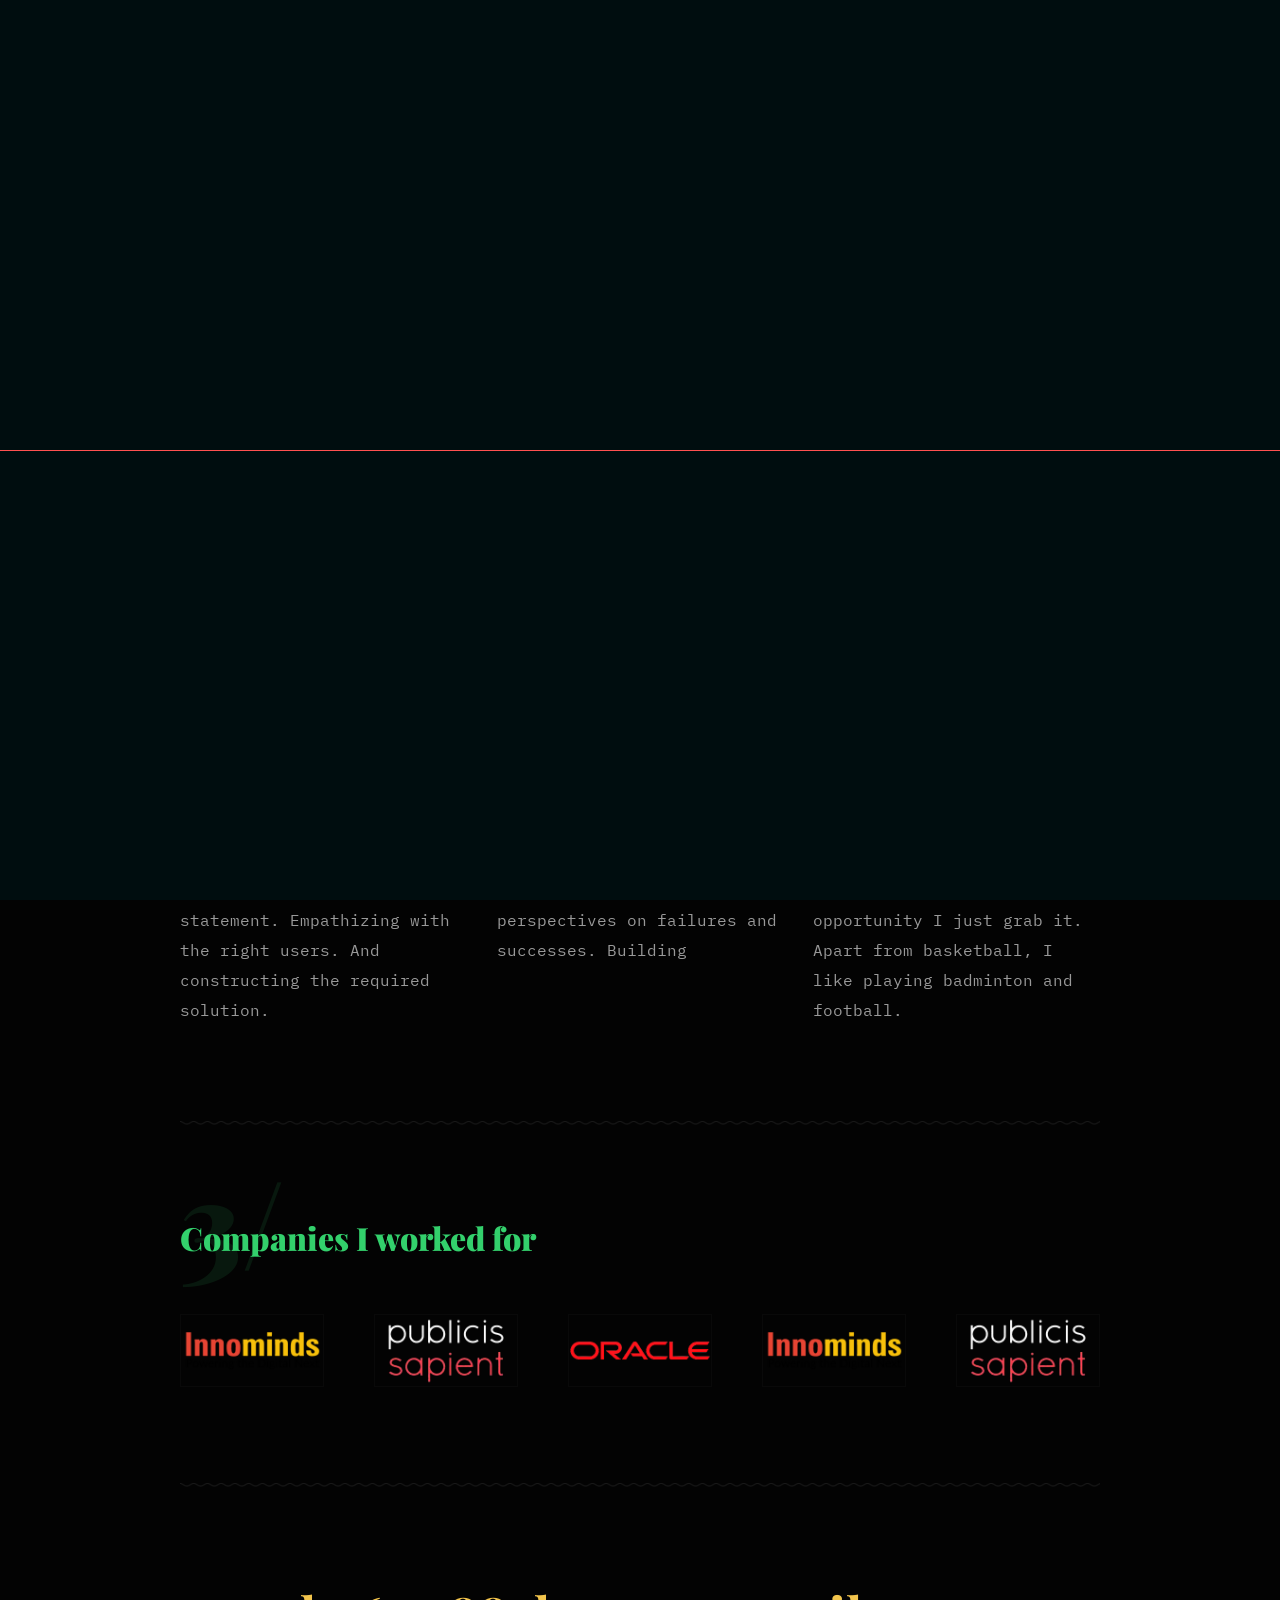
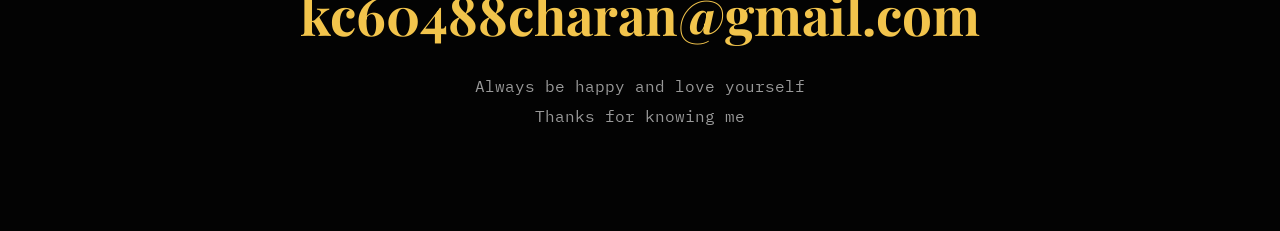
==== about.html @ 22735ec3 "first commit" ====
<!DOCTYPE html>
<html lang="en">
<head>
    <meta charset="utf-8">
    <meta name="description" content="Charan's Portfolio">
    <meta name="keywords" content="UX Design Portfolio, sai charan portfolio">
    <meta http-equiv="x-ua-compatible" content="ie=edge">
    <meta name="viewport" content="width=device-width, initial-scale=1">

    <!-- Title -->
    <title>Shop is  Open to Buy Me</title>
    <!-- Favicon -->
    <link href="img/favicon.svg" type="image/svg" rel="icon">

    <!-- All CSS -->
    <link href="css/plugins.css" rel="stylesheet" type="text/css">
    <link href="css/main.css" rel="stylesheet" type="text/css">
    <link href="css/responsive.css" rel="stylesheet" type="text/css">
</head>

<body>
    <div id="preloader">
        <div class="scroll-static"></div>
    </div>
    <!-- /preloader -->

    <header class="page-header">
        <div class="container">
            <div class="row no-gutters align-items-center">
                <div class="col-sm col-9">
                    <img class="user-image" src="img/user-photo-sq.jpg" alt="!">
                    <a href="index.html" class="logo slide-horizontal" data-splitting>Charan's Portfolio</a>
                    <!-- /logo -->
                </div>
                <div class="col-sm col-3 text-right">
                    <div class="header-nav-toggler">
                        <div class="menu-btn">
                            <div class="line-menu half start"></div>
                            <div class="line-menu"></div>
                            <div class="line-menu half end"></div>
                        </div>
                        <!-- /menu-btn -->
                    </div>
                    <!-- /header-nav-toggler(1) -->
                </div>
            </div>
        </div>
    </header>
    <!-- /header -->

    <nav class="nav-menu">
        <ul>
            <li><a href="index.html" class="slide-vertical" data-splitting>Home</a></li>
            <li><a href="resume.html" class="slide-vertical" data-splitting>Resume</a></li>
            <li><a href="portfolio.html" class="slide-vertical" data-splitting>Portfolio</a></li>
            <!-- <li><a href="blog.html" class="slide-vertical" data-splitting>Blog</a></li> -->
            <!-- <li><a href="contact.html" class="slide-vertical" data-splitting>Contact</a></li> -->
        </ul>
    </nav>
    <!-- /nav-menu -->

    <div class="page-wrapper">
        <div class="container">
            <div class="row justify-content-center">
                <div class="col-lg-10">
                    <div class="page-content">
                        <div class="row">
                            <div class="col-lg-4 col-md-12">
                                <div class="profile-info">
                                    <img class="profile-photo img-fluid tilt" src="img/user-photo-lg.jpg" alt="Grit">
                                    <!-- /profile-image -->

                                    <img class="signature" src="img/signature.png" alt="">
                                    <!-- /signature image -->
                                </div>
                                <!-- /profile-info -->
                            </div>
                            <div class="col-lg-8 col-md-12">
                                <h2 class="section-heading"><span>1/</span>About me</h2>
                                <!-- /section-heading -->
                                <p class="biography-text">I'm an UX Designer with over 2.5 years of experience. I'm from Hyderabad, India. I design and create seamless enterprise products as well as web and mobile applications for amazing people and companies around the world. I like working with new people and learning from them.</p>
                                <div class="row mt-30">
                                    <div class="col-md-12">
                                        <div class="standard-text-holder">
                                            <h5 class="mb-10">Personal Info</h5>
                                        </div>
                                        <!-- /standard-text-holder -->
                                    </div>
                                    <div class="col-md-6">
                                        <div class="standard-text-holder">
                                            <p><strong>Name:</strong>Sai Charan Kalla</p>
                                            <!-- <p><strong>Age:</strong> 26 Years</p> -->
                                            <p><strong>Address:</strong>Hyderabad, India</p>
                                        </div>
                                        <!-- /standard-text-holder -->
                                    </div>
                                    <div class="col-md-6">
                                        <div class="standard-text-holder">
                                            <p><strong>Phone:</strong>(+91) 9494244743</p>
                                            <p><strong>Email:</strong>kc60488charan@gmail.com</p>
                                        </div>
                                        <!-- /standard-text-holder -->
                                    </div>
                                </div>
                            </div>

                            <div class="col-md-12">
                                <div class="divider"></div>
                                <!-- /divider -->
                            </div>

                            <div class="col-md-12">
                                <h2 class="section-heading" style="color:#6e80e3"><span>2/</span>What I do?</h2>
                                <!-- /section-heading -->
                            </div>
                            <div class="col-md-4">
                                <div class="service-item">
                                    <!-- <i class="lni-layout"></i> -->
                                    <h4>UX Design</h4>
                                    <p>Understanding the real "why" behind any problem statement. Empathizing with the right users. And constructing the required solution.</p>
                                </div>
                                <!-- /service-item -->
                            </div>
                            <div class="col-md-4">
                                <div class="service-item">
                                    <!-- <i class="lni-website"></i> -->
                                    <h4>Taking with people</h4>
                                    <p>I always like to talk to people and understand their perspectives on failures and successes. Building</p>
                                </div>
                                <!-- /service-item -->
                            </div>
                            <div class="col-md-4">
                                <div class="service-item">
                                    <!-- <i class="lni-color-pallet"></i> -->
                                    <h4>Playing games</h4>
                                    <p>I love playing basketball, so whenever I get an opportunity I just grab it. Apart from basketball, I like playing badminton and football.</p>
                                </div>
                                <!-- /service-item -->
                            </div>

                            <div class="col-md-12">
                                <div class="divider"></div>
                                <!-- /divider -->
                            </div>

                            
                            <div class="col-md-12">
                                <h2 class="section-heading" style="color:#33d06c"><span>3/</span>Companies I worked for</h2>
                                <!-- /section-heading -->
                            </div>
                            <div class="col-md-12">
                                <div class="owl-carousel clients-carousel">
                                    <img src="img/brand/brand-1.png" alt="brand image">
                                    <img src="img/brand/brand-2.png" alt="brand image">
                                    <img src="img/brand/brand-3.png" alt="brand image">
                                    <img src="img/brand/brand-4.png" alt="brand image">
                                    <img src="img/brand/brand-5.png" alt="brand image">
                                    <img src="img/brand/brand-6.png" alt="brand image">
                                </div>
                            </div>

                            <div class="col-md-12">
                                <div class="divider"></div>
                                <!-- /divider -->
                            </div>

                           
                            <div class="col-md-12">
                                <footer>
                                    <div class="footer-top text-center">
                                        <h2>kc60488charan@gmail.com</h2>
                                        <p>Always be happy and love yourself</p>
                                        <p>Thanks for knowing me</p>
                                    </div>
                                    <!-- /footer-top -->
                                </footer>
                            </div>
                        </div>
                    </div>
                    <!-- /page-content -->
                </div>
            </div>
        </div>
    </div>
    <!-- /section-standard -->
    
    <div class="progress-wrap">
        <svg class="progress-circle svg-content" width="100%" height="100%" viewBox="-1 -1 102 102">
            <path d="M50,1 a49,49 0 0,1 0,98 a49,49 0 0,1 0,-98"/>
        </svg>
    </div>
    <!-- /progress-wrap and go to top -->


    <!-- All JS -->
    <script src="js/jquery-v1.12.4.min.js"></script>
    <script src="js/plugins.js"></script>
    <script src="js/main.js"></script>

</body>

</html>
---- css/main.css ----
/*==============================================================================
    
    [Table of CSS contents]
    ===================
	
    01. GOOGLE FONTS
    02. DEFAULT CSS
    03. COMMON CSS
	04. Header style
    05. landing style
    06. page-wrapper style
    07. service wrapper style
    08. awards wrapper style
    09. testimonials wrapper style
    10. service wrapper style
    11. counter wrapper style
    12. experience wrapper style
    13. education wrapper style
    14. skills wrapper style
    15. interests wrapper style
    16. portfolio wrapper style
    17. blogs wrapper style
    18. footer wrapper style
    19. contact wrapper style
    20. progress & goto-top wrapper style

==============================================================================*/

/* ==========================================================================
    01. GOOGLE FONTS
========================================================================== */
@import url('https://fonts.googleapis.com/css?family=Playfair+Display:400,700,900|IBM+Plex+Mono:400,500,600,700|Sacramento&display=swap');

/* ==========================================================================
    02. DEFAULT CSS
========================================================================== */
body {
	color: #999;
	font-size: 16px;
	line-height: 30px;
	background-color: #030303;
	font-family: 'IBM Plex Mono', monospace;
}

::-moz-selection {
	color: #030303;
	text-shadow: none;
	background-color: #fff;
}

::selection {
	color: #030303;
	text-shadow: none;
	background-color: #fff;
}

h1,
h2,
h3,
h4,
h5,
h6,
p {
	margin: 0;
	padding: 0;
}

a {
	color: #fff;
	display: inline-block;
	transition: 1.25s cubic-bezier(.23,1,.32,1);
	-webkit-transition: 1.25s cubic-bezier(.23,1,.32,1);
	-moz-transition: 1.25s cubic-bezier(.23,1,.32,1);
	-ms-transition: 1.25s cubic-bezier(.23,1,.32,1);
	-o-transition: 1.25s cubic-bezier(.23,1,.32,1);
}

a:hover,
a:active,
a:focus {
	text-decoration: none;
	outline: 0;
	color: #aaa;
}

ul {
	list-style: none;
	padding: 0;
	margin: 0;
}

li {
	padding: 0;
	margin: 0;
}

/* -- preloader style start */
#preloader{width:100%;height:100vh;top:0;overflow:hidden;position:fixed;z-index:99999999;display:flex}#preloader::before,#preloader::after{position:absolute;content:"";width:100%;height:50%;background:rgba(0, 13, 15, 1);top:0;left:0;transition:.4s;-webkit-transition:height .4s;-moz-transition:height .4s;-ms-transition:height .4s;-o-transition:height .4s}#preloader::after{top:auto;bottom:0}#preloader.loaded::before,#preloader.loaded::after{height:0%}.scroll-static{position:relative;width:50%;height:1px;overflow:hidden;margin:auto;transition:all .8s;-webkit-transition:all .8s;-moz-transition:all .8s;-ms-transition:all .8s;-o-transition:all .8s;z-index:555}.scroll-static::before{position:absolute;content:"";width:0;height:100%;left:50%;background:#ff5050;animation:showLine 700ms ease-in-out 0s forwards;-o-animation:showLine 700ms ease-in-out 0s forwards;-webkit-animation:showLine 700ms ease-in-out 0s forwards;transform:translateX(-50%);-webkit-transform:translateX(-50%);-moz-transform:translateX(-50%);-ms-transform:translateX(-50%);-o-transform:translateX(-50%)}@keyframes showLine{0%{width:0;opacity:0}100%{width:100%;opacity:1}}@-o-keyframes showLine{0%{width:0;opacity:0}100%{width:100%;opacity:1}}@-webkit-keyframes showLine{0%{width:0;opacity:0}100%{width:100%;opacity:1}}.scroll-static::after{position:absolute;content:"";width:100%;height:100%;left:-100px;top:0;animation:scroll-static 2s cubic-bezier(.86,0,.07,1) infinite;-o-animation:scroll-static 2s cubic-bezier(.86,0,.07,1) infinite;-webkit-animation:scroll-static 2s cubic-bezier(.86,0,.07,1) infinite;animation-delay:1200ms}@keyframes scroll-static{0%{left:-100%;background:#fff}100%{left:100%;background:#fff}}@-o-keyframes scroll-static{0%{left:-100%;background:#fff}100%{left:100%;background:#fff}}@-webkit-keyframes scroll-static{0%{left:-100%;background:#fff}100%{left:100%;background:#fff}}.scroll-static.loaded{width:100%;opacity:0}.scroll-static.loaded::after{opacity:0}
/* -- preloader style end */

/* ==========================================================================
   03. COMMON CSS
========================================================================== */
.section-standard {
	position: absolute;
	top: 0;
	left: 0;
	width: 100%;
	height: 100%;
	padding-top: 75px;
}

.overlay {
	background-size: cover;
	background-repeat: no-repeat;
	background-position: center;
	z-index: 1;
}

.overlay::after {
	position: absolute;
	content: "";
	height: 100%;
	width: 100%;
	background-color: #000;
	top: 0;
	left: 0;
	opacity: .5;
	z-index: -1;
}

.section-standard > .container,
.section-standard > .container .row {
	height: 100%;
}

.g-link {
	background-color: #fff;
	color: #000;
	height: 42px;
	line-height: 49px;
	padding: 0 16px;
	font-weight: 500;
	border: 0;
	outline: 0;
}

.g-link.slide-vertical .char::after,
.g-link.slide-vertical .char::before {
	color: #000;
	transition: color .3s, transform .3s;
}

.g-link.slide-vertical:hover .char::after,
.g-link.slide-vertical:hover .char::before {
	color: #506aff;
}

.g-link:hover {
	background-color: #d9dae6;
}

/*social-links*/
.social-links a {
	display: inline-block;
	margin-right: 7px;
}

.social-links a:last-child {
	margin-right: 0;
}

/*social-icons*/
.social-icons {
	font-size: 0;
	display: inline-block;
	line-height: 1;
}

.social-icons a {
	display: inline-block;
	padding: 0 13px;
	font-size: 18px;
	color: #fff;
}

.social-icons:hover a:not(:hover) {
	opacity: .2;
}

.social-icons a:first-child {
	padding-left: 0;
}

.social-icons a:last-child {
	padding-right: 0;
}

a.slide-vertical .char::after,
a.slide-vertical .char::before {
	color: #999;
}

.social-links a.slide-horizontal .char::after,
.social-links a.slide-horizontal .char::before {
	color: #999;
}

a.colored .char::after,
a.colored .char::before {
	color: #ff5050;
}

.splitting .word,
.splitting .char {
	line-height: 20px;
}

/* ==========================================================================
   04. Header style
========================================================================== */
header {
	padding: 30px 0;
	position: fixed;
	width: 100%;
	left: 0;
	top: 0;
	z-index: 5;
	transition: padding .3s;
	-webkit-transition: padding .3s;
	-moz-transition: padding .3s;
	-ms-transition: padding .3s;
	-o-transition: padding .3s;
}

header.fixed {
	padding: 20px 0;
	background-color: #000d0f;
}

body.popup-added {
	overflow: hidden;
	padding-right: 16px;
}

body.popup-added header {
	width: calc(100% - 16px);
}

.page-header {
	z-index: 9999;
}

header .user-image {
	height: 45px;
	width: 45px;
	border-radius: 50%;
}

.logo {
	color: #fff;
	font-size: 17px;
	font-weight: 500;
	line-height: 1;
	position: relative;
	top: 5px;
}

.logo-text-2 {
	font-family: 'Playfair Display', serif;
	font-size: 22px;
	font-weight: 700;
	letter-spacing: 0.05rem;
}

.logo:hover {
	color: #fff;
}

.logo img {
	height: 23px;
	width: auto;
}

.splitting span {
	display: initial;
}

/* start menu-toggle btn */

.nav-toggler {
	position: relative;
	height: 30px;
	width: 30px;
	margin-right: 100px;
}

.menu-btn {
	width: 30px;
	height: 26px;
	display: flex !important;
	flex-direction: column;
	justify-content: space-between;
	cursor: pointer;
	position: absolute;
	top: 50%;
	right: 0;
	transition: transform 330ms ease-out;
	-webkit-transition: transform 330ms ease-out;
	-moz-transition: transform 330ms ease-out;
	-ms-transition: transform 330ms ease-out;
	-o-transition: transform 330ms ease-out;
	transform: translateY(-50%);
	-webkit-transform: translateY(-50%);
	-moz-transform: translateY(-50%);
	-ms-transform: translateY(-50%);
    -o-transform: translateY(-50%);
}

.menu-btn.open {
    transform: translateY(-50%) rotate(-45deg);
    -webkit-transform: translateY(-50%) rotate(-45deg);
    -moz-transform: translateY(-50%) rotate(-45deg);
    -ms-transform: translateY(-50%) rotate(-45deg);
    -o-transform: translateY(-50%) rotate(-45deg);
}

.line-menu {
    background-color: #fff;
    border-radius: 5px;
    width: 100%;
    height: 3px;
}

.line-menu.half {
    width: 50%;
}

.line-menu.start {
    transform-origin: right;
    transition: transform 330ms cubic-bezier(0.54, -0.81, 0.57, 0.57);
    -webkit-transition: transform 330ms cubic-bezier(0.54, -0.81, 0.57, 0.57);
    -moz-transition: transform 330ms cubic-bezier(0.54, -0.81, 0.57, 0.57);
    -ms-transition: transform 330ms cubic-bezier(0.54, -0.81, 0.57, 0.57);
    -o-transition: transform 330ms cubic-bezier(0.54, -0.81, 0.57, 0.57);
}

.open .line-menu.start {
    transform: rotate(-90deg) translateX(4px);
    -webkit-transform: rotate(-90deg) translateX(4px);
    -moz-transform: rotate(-90deg) translateX(4px);
    -ms-transform: rotate(-90deg) translateX(4px);
    -o-transform: rotate(-90deg) translateX(4px);
}

.line-menu.end {
    align-self: flex-end;
    transform-origin: left;
    transition: transform 330ms cubic-bezier(0.54, -0.81, 0.57, 0.57);
    -webkit-transition: transform 330ms cubic-bezier(0.54, -0.81, 0.57, 0.57);
    -moz-transition: transform 330ms cubic-bezier(0.54, -0.81, 0.57, 0.57);
    -ms-transition: transform 330ms cubic-bezier(0.54, -0.81, 0.57, 0.57);
    -o-transition: transform 330ms cubic-bezier(0.54, -0.81, 0.57, 0.57);
}

.open .line-menu.end {
    transform: rotate(-90deg) translateX(-5px);
    -webkit-transform: rotate(-90deg) translateX(-5px);
    -moz-transform: rotate(-90deg) translateX(-5px);
    -ms-transform: rotate(-90deg) translateX(-5px);
    -o-transform: rotate(-90deg) translateX(-5px);
}
/* end menu-toggle btn */

.nav-menu .side-nav-info {
	padding: 0 40px;
	position: absolute;
	top: 40px;
	left: 0;
	opacity: 0;
	visibility: hidden;
	transition: .3s ease-out;
	-webkit-transition: .3s ease-out;
	-moz-transition: .3s ease-out;
	-ms-transition: .3s ease-out;
	-o-transition: .3s ease-out;
}

.nav-menu.show .side-nav-info {
	opacity: 1;
	visibility: visible;
	transition-delay: 1s;
}

.nav-menu .side-nav-info p {
	margin-bottom: 20px;
}

.nav-menu .side-nav-info p a {
	position: relative;
	top: 4px;
}

.nav-menu {
	position: fixed;
	top: 0;
	right: -350px;
	background-color: #000d0f;
	width: 350px;
	max-width: 100%;
	padding: 20px 40px;
	z-index: 15;
	height: 100%;
	display: -webkit-flex;
	display: -moz-flex;
	display: -ms-flex;
	display: -o-flex;
	display: flex;
	flex-direction: column;
	-ms-flex-pack: end;
	justify-content: flex-end;
    transition: .3s;
    -webkit-transition: .3s;
    -moz-transition: .3s;
    -ms-transition: .3s;
    -o-transition: .3s;
}

.nav-menu.show {
	right: 0;
}

.nav-menu ul li {
	margin-bottom: 12px;
	opacity: 0;
	visibility: hidden;
	position: relative;
	left: 25px;
    transition: .3s;
    -webkit-transition: .3s;
    -moz-transition: .3s;
    -ms-transition: .3s;
    -o-transition: .3s;
}

.nav-menu ul li.show {
	opacity: 1;
	visibility: visible;
	left: 0;
}

.nav-menu ul li a {
	font-size: 38px;
	position: relative;
	font-family: 'Playfair Display', serif;
	font-weight: 900;
	color: #F2C44C;
}

.nav-menu ul li a.splitting .word,
.nav-menu ul li a.splitting .char {
	 line-height: initial; 
}

.nav-menu ul li:nth-child(1) a.slide-vertical .char::after,
.nav-menu ul li:nth-child(1) a.slide-vertical .char::before {
	color: #FB6767;
}

.nav-menu ul li:nth-child(2) a.slide-vertical .char::after,
.nav-menu ul li:nth-child(2) a.slide-vertical .char::before {
	color: #33d06c;
}

.nav-menu ul li:nth-child(3) a.slide-vertical .char::after,
.nav-menu ul li:nth-child(3) a.slide-vertical .char::before {
	color: #F2C44C;
}

.nav-menu ul li:nth-child(4) a.slide-vertical .char::after,
.nav-menu ul li:nth-child(4) a.slide-vertical .char::before {
	color: #4fb8e1;
}

.nav-menu ul li:nth-child(5) a.slide-vertical .char::after,
.nav-menu ul li:nth-child(5) a.slide-vertical .char::before {
	color: #aca976;
}

.nav-menu ul li:nth-child(6) a.slide-vertical .char::after,
.nav-menu ul li:nth-child(6) a.slide-vertical .char::before {
	color: #FB6767;
}

.nav-menu ul li:nth-child(7) a.slide-vertical .char::after,
.nav-menu ul li:nth-child(7) a.slide-vertical .char::before {
	color: #FF96B0;
}

/* ==========================================================================
   05. landing style
========================================================================== */
.standard-text-holder h5 {
	font-weight: 700;
	color: #33d06c;
}

.standard-text-holder strong {
	font-weight: 600;
	color: #ddd;
}

.g-title h4 {
	display: block;
	font-size: 90px;
	font-family: 'Playfair Display', serif;
	margin-bottom: 15px;
	margin-left: -5px;
	color: #fff;
}

/* ==========================================================================
   06. page-wrapper style
========================================================================== */
.page-wrapper {
	padding: 100px 0;
	margin-top: 75px;
}

.section-heading {
	line-height: 1;
	margin-bottom: 30px;
	color: #fb6767;
	margin-top: -4px;
	font-family: 'Playfair Display', serif;
	font-weight: 900;
}

.section-heading span {
	display: block;
	font-size: 120px;
	position: absolute;
	top: -67px;
	opacity: .1;
	line-height: 1;
	pointer-events: none;
}

.divider {
	border-color: transparent;
	margin: 100px 0;
	position: relative;
	height: 1px;
}

.divider::after {
	position: absolute;
	content: "";
	height: 4px;
	width: 100%;
	top: -4px;
	left: 0;
	z-index: 1;
	background-image: url(../img/wavy-w.png);
	background-size: 110px;
	opacity: .1;
}

.profile-info {
	text-align: center;
	padding-right: 40px;
}

.profile-info .profile-photo {
	box-shadow: 0 5px 25px #000;
	border-radius: 50%;
}

.profile-info .signature {
	max-width: 70%;
	margin-top: 20px;
}

.biography-text {
	padding-top: 10px;
}

/* ==========================================================================
   07. service wrapper style
========================================================================== */
.service-item {
	margin-top: 30px;
}

.service-item i {
	color: #030303;
	font-size: 100px;
	text-shadow: 1px -1px #e816e4, -1px 1px #0640ee;
	z-index: -1;
	opacity: .2;
	position: absolute;
}

.service-item h4 {
	font-size: 20px;
	color: #fff;
	margin-bottom: 15px;
}

/* ==========================================================================
   08. awards wrapper style
========================================================================== */
.awards-icon i {
	font-size: 120px;
	color: #f2c44c;
	margin-top: 30px;
	display: inline-block;
}

.awards-item {
	margin-top: 30px;
}

.awards-item span {
	display: inline-block;
	height: 30px;
	width: 30px;
	background-color: #fff;
	color: #000;
	font-weight: 600;
	line-height: 30px;
	text-align: center;
	border-radius: 50%;
	position: relative;
}

.awards-item span::after {
	position: absolute;
	content: "";
	height: 12px;
	width: 12px;
	background-image: url(../img/x.png);
	background-position: center;
	background-repeat: no-repeat;
	background-size: contain;
	top: 9px;
	right: -25px;
}

.awards-item p {
	margin-left: 30px;
	font-size: 18px;
	font-weight: 600;
	color: #fff;
	display: inline-block;
}

.awards-item p i {
	font-weight: 400;
	font-size: 14px;
	color: #777;
}

/* ==========================================================================
   09. testimonials wrapper style
========================================================================== */
.testimonial-item {
	margin-top: 30px;
	display: -webkit-flex;
	display: -moz-flex;
	display: -ms-flex;
	display: -o-flex;
	display: flex;
}

.testimonial-item .image-info img {
	width: 150px;
	border-radius: 50%;
	margin-right: 40px;
}

.testimonial-item .review-info p {
	font-size: 18px;
}

.testimonial-item .review-info h5 {
	color: #fff;
	font-size: 22px;
	margin-top: 25px;
}

.testimonial-item .review-info span {
	margin-top: 3px;
	font-size: 15px;
	line-height: 0;
}

.testimonials-carousel .owl-nav {
	margin-left: 184px;
	margin-top: 30px;
	line-height: 0;
}

.testimonials-carousel .owl-nav button:focus {
	outline: 0;
}

.testimonials-carousel .owl-nav button {
	color: #33d06c !important;
	margin: 0 10px;
	font-size: 26px !important;
	cursor: pointer;
}

.testimonials-carousel .owl-nav i {
	display: inline-block;
	line-height: .5;
    transition: .3s;
    -webkit-transition: .3s;
    -moz-transition: .3s;
    -ms-transition: .3s;
    -o-transition: .3s;
}

.testimonials-carousel .owl-nav button:hover i {
	opacity: .5;
}

/* ==========================================================================
   10. service wrapper style
========================================================================== */
.clients-carousel {
	margin-top: 30px;
}

.clients-carousel img {
	border: 1px solid #090909;
    transition: .3s;
    -webkit-transition: .3s;
    -moz-transition: .3s;
    -ms-transition: .3s;
    -o-transition: .3s;
}

.clients-carousel img:hover {
	opacity: .5;
}

/* ==========================================================================
   11. counter wrapper style
========================================================================== */
.counter-iconbox {
	text-align: center;
	padding: 60px 15px;
	border: 1px solid #222;
	color: #fff;
	transition: .3s;
}

.counter-iconbox .icon {
	font-size: 70px;
	margin-bottom: 30px;
	color: #55b9e1;
}

.counter-iconbox p {
	text-transform: uppercase;
	font-size: 15px;
	margin-top: 15px;
	opacity: .6;
}

.counter-iconbox:hover {
	border-color: #55b9e1;
}

/* ==========================================================================
   12. experience wrapper style
========================================================================== */
.experience-info {
  margin-top: 60px;
}

.experience-info-item {
	margin-top: 40px;
	padding-bottom: 50px;
	border-bottom: 1px solid #242424;
	margin-bottom: 55px;
}

.experience-info-item:last-child {
	padding-bottom: 0;
	border-bottom: 0;
	margin-bottom: -5px;
}

.experience-designation {
	font-size: 22px;
	font-weight: 600;
	color: #fff;
	margin-bottom: 10px;
	margin-top: -6px;
}

.experience-company-info h5 {
	color: #fff;
	margin-top: -6px;
	margin-bottom: 12px;
}

.experience-info-item .status {
	color: #fff;
	background-color: #0d7934;
	display: inline-block;
	padding: 0px 20px;
	border-radius: 50px;
	text-transform: uppercase;
	margin: 15px 0;
	font-size: 12px;
}

/* ==========================================================================
   13. education wrapper style
========================================================================== */
.education-info {
	margin-top: 50px;
}

.education-info-item {
  margin-top: 30px;
  margin-bottom: -5px;
}

.education-info-item .subject {
  font-size: 20px;
  font-weight: 600;
  color: #fff;
}

/* ==========================================================================
   14. skills wrapper style
========================================================================== */
.skills {
	margin-top: 52px;
}

.skill-item {
	display: -webkit-flex;
	display: -moz-flex;
	display: -ms-flex;
	display: -o-flex;
	display: flex;
	margin-top: 40px;
}

.skill-percent {
	font-weight: 900;
	font-size: 42px;
	color: #aca976;
	min-width: 90px;
	line-height: 1;
}

.skill-bar {
	height: 7px;
	width: 100%;
	background: #111;
	overflow: hidden;
}

.skill-info {
  width: 100%;
}

.skill-bar-inner {
	height: 100%;
	background-color: #5e5c49;
}

/* ==========================================================================
   15. interests wrapper style
========================================================================== */
.interests-item {
	text-align: center;
	font-size: 18px;
	margin-top: 30px;
	transition: .3s;
	-webkit-transition: .3s;
	-moz-transition: .3s;
	-ms-transition: .3s;
	-o-transition: .3s;
	border: 1px solid #222;
	padding: 25px 10px;
}

.interests-item:hover {
	color: #fff
}

.interests-item span {
	font-size: 32px;
}

/* ==========================================================================
   16. portfolio wrapper style
========================================================================== */
.portfolio {
	margin-top: 60px;
	position: relative;
}

.portfolio-filter {
	position: sticky;
	top: 150px;
}

.portfolio-filter button {
	background: transparent;
	color: #414144;
	border: 0;
	outline: 0;
	display: block;
	font-size: 18px;
	margin-bottom: 15px;
	font-weight: 600;
	padding: 0;
	transition: .3s;
	-webkit-transition: .3s;
	-moz-transition: .3s;
	-ms-transition: .3s;
	-o-transition: .3s;
}

.portfolio-filter button:last-child {
	margin-bottom: 50px;
}

.portfolio-filter button.active,
.portfolio-filter button:hover {
	color: #fff;
}

.portfolio-filter p {
	text-transform: uppercase;
	font-weight: 600;
	position: relative;
	margin-bottom: 25px;
}

.portfolio-filter p::after {
	position: absolute;
	content: "";
	height: 1px;
	width: 25px;
	background: #33d06c;
	left: 0;
	bottom: -5px;
}

.portfolio-item {
	margin-bottom: 30px;
	position: relative;
	overflow: hidden;
}

.portfolio-item img {
	transition: 1.5s cubic-bezier(.23,1,.32,1);
	-webkit-transition: 1.5s cubic-bezier(.23,1,.32,1);
	-moz-transition: 1.5s cubic-bezier(.23,1,.32,1);
	-ms-transition: 1.5s cubic-bezier(.23,1,.32,1);
	-o-transition: 1.5s cubic-bezier(.23,1,.32,1);
}

.portfolio-item:hover img {
	transform: scale(1.2);
	-webkit-transform: scale(1.2);
	-moz-transform: scale(1.2);
	-ms-transform: scale(1.2);
	-o-transform: scale(1.2);
}

.portfolio-info {
	text-align: center;
	position: absolute;
	bottom: 15px;
	width: calc(100% - 30px);
	padding: 20px;
	color: #fff;
	left: 15px;
	z-index: 1;
	overflow: hidden;
	word-wrap: break-word;
}

.white-drop .portfolio-info {
	color: #000;
}

.portfolio-info::after {
	position: absolute;
	content: "";
	height: 0;
	width: 100%;
	background-color: #030303;
	left: 0;
	bottom: 0;
	z-index: -1;
	transition: .5s cubic-bezier(.23,1,.32,1);
	-webkit-transition: .5s cubic-bezier(.23,1,.32,1);
	-moz-transition: .5s cubic-bezier(.23,1,.32,1);
	-ms-transition: .5s cubic-bezier(.23,1,.32,1);
	-o-transition: .5s cubic-bezier(.23,1,.32,1);
}

.white-drop .portfolio-info::after {
	background-color: #fff;
}

.portfolio-item:hover .portfolio-info::after {
	height: 100%;
	top: 0;
	bottom: auto;
}

.portfolio-link {
	overflow: hidden;
	position: absolute;
	top: 15px;
	height: 50px;
	width: 50px;
	text-align: center;
	line-height: 50px;
	left: calc(50% - 25px);
	font-size: 18px;
	z-index: 1;
}

.portfolio-link:hover {
	color: #fff;
}

.white-drop .portfolio-link,
.white-drop .portfolio-link:hover {
	color: #000;
}

.portfolio-link::after {
	position: absolute;
	content: "";
	height: 0;
	width: 100%;
	background-color: #030303;
	left: 0;
	bottom: 0;
	z-index: -1;
	transition: .3s cubic-bezier(.23,1,.32,1);
	-webkit-transition: .3s cubic-bezier(.23,1,.32,1);
	-moz-transition: .3s cubic-bezier(.23,1,.32,1);
	-ms-transition: .3s cubic-bezier(.23,1,.32,1);
	-o-transition: .3s cubic-bezier(.23,1,.32,1);
}

.white-drop .portfolio-link::after {
	background-color: #fff;
}

.portfolio-link:hover::after {
	opacity: .9;
}

.portfolio-item:hover .portfolio-link::after {
	height: 100%;
	top: 0;
	bottom: auto;
}

.portfolio-link span {
	opacity: 0;
	visibility: hidden;
	transform: scale(3);
	-webkit-transform: scale(3);
	-moz-transform: scale(3);
	-ms-transform: scale(3);
	-o-transform: scale(3);
}

.portfolio-item:hover .portfolio-link span {
	opacity: 1;
	visibility: visible;
	transition: .3s cubic-bezier(.23,1,.32,1);
	-webkit-transition: .3s cubic-bezier(.23,1,.32,1);
	-moz-transition: .3s cubic-bezier(.23,1,.32,1);
	-ms-transition: .3s cubic-bezier(.23,1,.32,1);
	-o-transition: .3s cubic-bezier(.23,1,.32,1);
	transition-delay: .25s;
	transform: scale(1);
	-webkit-transform: scale(1);
	-moz-transform: scale(1);
	-ms-transform: scale(1);
	-o-transform: scale(1);
}

.portfolio-info span {
	line-height: 1;
	display: block;
	margin-bottom: 10px;
	text-transform: uppercase;
	font-size: 15px;
	letter-spacing: 1px;
	position: relative;
	opacity: 0;
	visibility: hidden;
	transform: scale(.8);
	-webkit-transform: scale(.8);
	-moz-transform: scale(.8);
	-ms-transform: scale(.8);
	-o-transform: scale(.8);
	transition: .3s cubic-bezier(.23,1,.32,1);
	-webkit-transition: .3s cubic-bezier(.23,1,.32,1);
	-moz-transition: .3s cubic-bezier(.23,1,.32,1);
	-ms-transition: .3s cubic-bezier(.23,1,.32,1);
	-o-transition: .3s cubic-bezier(.23,1,.32,1);
}

.portfolio-info h4 {
	text-transform: uppercase;
	font-size: 22px;
	font-weight: 400;
	word-spacing: -4px;
	position: relative;
	opacity: 0;
	visibility: hidden;
	transform: scale(.8);
	-webkit-transform: scale(.8);
	-moz-transform: scale(.8);
	-ms-transform: scale(.8);
	-o-transform: scale(.8);
	transition: .3s cubic-bezier(.23,1,.32,1);
	-webkit-transition: .3s cubic-bezier(.23,1,.32,1);
	-moz-transition: .3s cubic-bezier(.23,1,.32,1);
	-ms-transition: .3s cubic-bezier(.23,1,.32,1);
	-o-transition: .3s cubic-bezier(.23,1,.32,1);
}

.portfolio-item:hover .portfolio-info span {
	opacity: .5;
	transition-delay: .15s;
}

.portfolio-item:hover .portfolio-info h4 {
	opacity: 1;
	transition-delay: .25s;
}

.portfolio-item:hover .portfolio-info span,
.portfolio-item:hover .portfolio-info h4 {
	opacity: 1;
	visibility: visible;
	transform: scale(1);
	-webkit-transform: scale(1);
	-moz-transform: scale(1);
	-ms-transform: scale(1);
	-o-transform: scale(1);
}

.load-popup-content {
	position: fixed;
	top: 0;
	left: 0;
	height: 100%;
	width: 0;
	z-index: 99999;
	overflow-y: auto;
	visibility: hidden;
	opacity: 0;
	background-color: #01011c;
	transition: .5s cubic-bezier(.23,1,.32,1);
	-webkit-transition: .5s cubic-bezier(.23,1,.32,1);
	-moz-transition: .5s cubic-bezier(.23,1,.32,1);
	-ms-transition: .5s cubic-bezier(.23,1,.32,1);
	-o-transition: .5s cubic-bezier(.23,1,.32,1);
}

.load-popup-content.shown {
	visibility: visible;
	opacity: 1;
	width: 100%;
}

.popup-content-inner {
	padding: 80px 0;
	margin-top: 50px;
}

.popup-loader {
	position: fixed;
	top: 0;
	left: 0;
	height: 100%;
	width: 100%;
	background-color: transparent;
	z-index: 999999999;
}

.popup-loader .spinner-border {
	position: absolute;
	top: calc(50% - 1rem);
	left: calc(50% - 1rem);
}

.close-popup-content {
	background-color: rgba(3, 0, 20, 0.5);
	height: 50px;
	width: 100%;
	text-align: center;
	line-height: 50px;
	cursor: pointer;
	transition: .3s;
	-webkit-transition: .3s;
	-moz-transition: .3s;
	-ms-transition: .3s;
	-o-transition: .3s;
	position: fixed;
	top: -50px;
	z-index: 999;
	color: #fff;
}

.close-popup-content:hover {
	background-color: rgb(35, 30, 66);
}

.load-popup-content.shown .close-popup-content {
	top: 0;
}

.portfolio-details-title h2 {
	color: #fff;
	font-family: 'Playfair Display', serif;
	font-weight: 700;
	font-size: 42px;
	line-height: 1.6;
}

.portfolio-details-title {
	margin-bottom: 60px;
}

.portfolio-details-info {
	padding: 35px;
	border: 1px solid #2c3146;
	max-width: 400px;
	width: 100%;
}

.portfolio-details-info .tags {
	border-bottom: 1px solid #2c3146;
	padding-bottom: 20px;
	margin-bottom: 20px;
}

.portfolio-details-info .tags:last-child {
	border: 0;
	margin: 0;
	padding: 0;
}

.portfolio-details-info .tags span {
	min-width: 120px;
	font-weight: 600;
}

.portfolio-description {
	color: #fff;
}

.portfolio-description.lh-fix {
	margin-top: -10px;
}

.portfolio-details-nav {
	margin-top: 60px;
}

.portfolio-details-nav .portfolio-link {
	height: initial;
	width: initial;
	position: static;
}

.portfolio-details-nav div {
	line-height: 0;
}

.portfolio-details-nav div a {
	background: #1b1b33;
	padding: 0 30px;
	font-size: 15px;
	text-transform: uppercase;
}

.portfolio-details-nav div a:hover {
	background: #28284b;
}

.media iframe {
	min-height: 500px;
	width: 100%;
	border: 0;
	background-color: ivory;
}

/* ==========================================================================
   17. blogs wrapper style
========================================================================== */
.blog-item {
	margin-top: 50px;
}

.blog-item img {
	filter: grayscale(1);
	-webkit-filter: grayscale(1);
	transition: .3s;
	-webkit-transition: .3s;
	-moz-transition: .3s;
	-ms-transition: .3s;
	-o-transition: .3s;
}

.blog-item:hover img {
	filter: grayscale(0);
	-webkit-filter: grayscale(0);
}

.blog-info .tag {
	margin-top: 20px;
	margin-bottom: 15px;
}

.blog-info .tag span {
	text-transform: uppercase;
	font-size: 14px;
	color: #999;
}

.blog-title {
	font-size: 28px;
	font-family: 'Playfair Display', serif;
	line-height: 1.5;
	position: relative;
}

.blog-title span {
	display: inline;
	text-decoration: none;
	background: #4fb8e1;
	background: linear-gradient(130deg, #5330d2, #4fb8e1, #51dd4d);
	background-position: 0% 100%;
	background-repeat: no-repeat;
	background-size: 0% 2px;
	transition: background-size .5s;
	-webkit-transition: background-size .5s;
	-moz-transition: background-size .5s;
	-ms-transition: background-size .5s;
	-o-transition: background-size .5s;
}

.blog-item:hover .blog-title span {
	background-size: 100% 2px;
}

.blog-details-title {
	font-family: 'Playfair Display', serif;
	font-weight: 700;
	color: #fff;
	font-size: 42px;
	margin-bottom: 50px;
	line-height: 1.6;
}

.blockquote {
	margin: 80px 0;
	border: 1px dashed #242440;
	padding: 40px 0;
	border-left: 0;
	border-right: 0;
	font-family: 'Playfair Display', serif;
	font-size: 26px;
	line-height: 1.6;
	color: #fff;
	text-align: center;
	letter-spacing: 0.02rem;
}

.blog-details-sec-title {
	font-family: 'Playfair Display', serif;
	font-weight: 700;
	color: #fff;
}

.blog-details-nav .blog-link {
	font-family: 'Playfair Display', serif;
	max-width: 300px;
	line-height: 1.5;
	font-size: 22px;
}

.blog-details-nav .blog-link small {
	text-transform: uppercase;
	display: block;
	font-family: 'IBM Plex Mono', monospace;
	font-weight: 600;
	font-size: 14px;
	letter-spacing: 1px;
	opacity: .5;
	margin-top: 15px;
	transition: .5s;
	-webkit-transition: .5s;
	-moz-transition: .5s;
	-ms-transition: .5s;
	-o-transition: .5s;
}

.blog-details-nav .blog-link:hover small {
	letter-spacing: 1.3px;
}

/* ==========================================================================
   18. footer wrapper style
========================================================================== */
.footer-top h2 {
	font-family: 'Playfair Display', serif;
	font-weight: 700;
	color: #f2c44c;
	margin-bottom: 30px;
	line-height: 1;
	font-size: 53px;
}

/* ==========================================================================
   19. contact wrapper style
========================================================================== */
.contact-page-heading {
	font-family: 'Playfair Display', serif;
	font-weight: 900;
	line-height: 1.4;
	font-size: 42px;
	margin-bottom: 30px;
}

.map iframe {
	border: 0;
	height: 280px;
	width: 100%;
	margin-top: 100px;
	background-color: #fff;
	filter: grayscale(1);
	-webkit-filter: grayscale(1);
}

.map:hover iframe {
	filter: grayscale(0);
	-webkit-filter: grayscale(0);
}

.input_field {
    width: 100%;
    background-color: transparent;
    color: #999;
	margin-bottom: 30px;
    padding: 10px 15px 10px 15px;
    border: 0;
    border: 1px solid #333;
    transition: .3s;
    -webkit-transition: .3s;
    -moz-transition: .3s;
    -ms-transition: .3s;
    -o-transition: .3s;
}

.input_field:focus {
	color: #33D06C;
}

textarea.input_field {
	resize: none;
	height: 120px;
}

/* -- FORM Validation style start */
.error {
    color: #ce857c;
    margin-bottom: 30px;
}

.success {
    color: #5eb973;
    margin-bottom: 30px;
}

.inputEmpty {
    border-color: #62251d;
}

.inputNotEmpty {
    border-color: #333;
}

.inputEmpty::-webkit-input-placeholder {
    color: #62251d;
    opacity: 1;
}

.inputEmpty::-moz-placeholder {
    color: #62251d;
    opacity: 1;
}

.inputEmpty:-ms-input-placeholder {
    color: #62251d;
    opacity: 1;
}

.inputEmpty:-moz-placeholder {
    color: #62251d;
    opacity: 1;
}
/* FORM Validation style end */

/* ==========================================================================
   20. progress & goto-top wrapper style
========================================================================== */
.progress-wrap {
    position: fixed;
    right: 50px;
    bottom: 50px;
    height: 46px;
    width: 46px;
    cursor: pointer;
    display: block;
    border-radius: 50px;
    box-shadow: inset  0 0 0 2px rgba(255,255,255,0.2);
    z-index: 14;
    opacity: 0;
    visibility: hidden;
    overflow: hidden;
    transform: translateY(15px);
    -webkit-transform: translateY(15px);
    -moz-transform: translateY(15px);
    -ms-transform: translateY(15px);
    -o-transform: translateY(15px);
    transition: transform 200ms linear;
    -webkit-transition: transform 200ms linear;
    -moz-transition: transform 200ms linear;
    -ms-transition: transform 200ms linear;
    -o-transition: transform 200ms linear;
}

body.popup-added .progress-wrap {
	right: 67px;
}

.progress-wrap.active-progress {
	opacity: 1;
	visibility: visible;
	transform: translateY(0);
}

.progress-wrap::after {
	position: absolute;
	font: normal normal normal 1em/1 "LineIcons";
	content: '\ea63';
	text-align: center;
	line-height: 46px;
	font-size: 16px;
	color: #ddd;
	left: 0;
	top: 0;
	height: 46px;
	width: 46px;
	cursor: pointer;
	display: block;
	z-index: 1;
}

.progress-wrap:hover::after {
	top: -46px;
	-webkit-transition: all 200ms;
    transition: all 200ms;
}

.progress-wrap::before {
	position: absolute;
	font: normal normal normal 1em/1 "LineIcons";
	content: '\ea63';
	text-align: center;
	line-height: 46px;
	font-size: 16px;
	color: #fff;
	left: 0;
	top: 46px;
	height: 46px;
	width: 46px;
	cursor: pointer;
	display: block;
	z-index: 2;
}

.progress-wrap:hover::before {
	top: 0;
	-webkit-transition: all 200ms;
    transition: all 200ms;
	transition-delay: .2s;
}

.progress-wrap svg path { 
	fill: none; 
}

.progress-wrap svg.progress-circle path {
	stroke: #ddd;
	stroke-width: 4;
	box-sizing:border-box;
	-webkit-transition: all 200ms linear;
    transition: all 200ms linear;
}
---- css/responsive.css ----
/* Extra large devices (large desktops, 1200px and up) */

@media (max-width: 1200px) {
	.nav-menu ul li {
		margin-bottom: 5px;
	}
	.standard-text-holder h5 {
		font-size: 18px;
	}
	.counter-iconbox {
		margin-bottom: 30px;
	}
}

/* Large devices (desktops, 991px and down) */

@media (max-width: 991px) {
	header {
		z-index: 5555;
	}
	body.popup-added {
		padding-right: 0;
	}
	
	body.popup-added header {
		width: calc(100% - 0);
	}
	.progress-wrap,
	body.popup-added .progress-wrap {
		right: 40px;
		bottom: 40px;
	}
    .nav-menu ul li a {
		font-size: 32px;
	}
	.g-title h4 {
		font-size: 78px;
		margin-left: -4px;
	}
	.nav-menu .side-nav-info p {
		margin-top: 50px;
	}
	.header-nav-toggler {
		transition: .3s ease-out;
		-webkit-transition: .3s ease-out;
		-moz-transition: .3s ease-out;
		-ms-transition: .3s ease-out;
		-o-transition: .3s ease-out;
	}
	.header-nav-toggler.fixxed {
		position: fixed;
		right: 40px;
		z-index: 9999;
	}
	.side-nav-info p {
		font-size: 14px;
	}
	.section-standard .social-links.mt-20 {
		margin-top: 0 !important;
	}
	.profile-info {
		max-width: 280px;
		margin: auto;
		margin-bottom: 50px;
		padding-right: 0;
	}
	.contact-page-heading {
		font-size: 32px;
	}
}

/* Small devices (mobile, 575px and down) */
@media (max-width: 767px) {
	.g-title h4 {
		font-size: 68px;
		margin-left: -3px;
	}
	.blog-details-title,
	.portfolio-details-title h2 {
		font-size: 32px;
	}
	.counter-iconbox.mb-0.mb-sm-30 {
		margin-bottom: 30px !important;
	}
	.service-item i {
		font-size: 70px;
	}
	.testimonial-item {
		display: inherit;
	}
	.image-info {
		margin-bottom: 30px;
	}
	.testimonial-item .image-info img {
		width: 100px;
		margin-right: 0;
	}
	.testimonials-carousel .owl-nav {
		margin-left: -10px;
	}
	.testimonial-item .review-info p {
		font-size: 16px;
	}
	.portfolio-filter {
		position: static;
	}
	.experience-company-info {
		margin-top: 20px;
	}
	#contact-form {
		margin-top: 40px;
	}
}

/* Small devices (mobile, 575px and down) */
@media (max-width: 575px) {
	header {
		padding: 20px 0;
	}
    .g-title h4 {
		font-size: 48px;
		margin-left: 0;
	}
	.header-nav-toggler.fixxed {
		right: 15px;
	}
	.section-standard {
		padding-top: 65px;
	}
	.page-wrapper {
		padding: 70px 0;
		margin-top: 65px;
	}
	.portfolio-details-info {
		padding: 25px;
	}
	.portfolio-details-info .tags {
		padding-bottom: 10px;
		margin-bottom: 10px;
	}
	.portfolio-details-info .tags span {
		min-width: 100%;
		display: block;
	}
	.portfolio-details-nav .portfolio-link {
		line-height: 2.6;
		padding: 2px 20px;
		font-size: 14px;
	}
	.progress-wrap,
	body.popup-added .progress-wrap {
		right: 15px;
	}
	.footer-top h2 {
		font-weight: 100;
		font-size: 32px;
		word-break: break-word;
	}
	.blog-details-nav {
		display: block !important;
		text-align: center;
	}
	.blog-details-nav .blog-link {
		max-width: 300px;
		text-align: center;
	}
	.blog-details-nav .text-right {
		margin-top: 30px;
		text-align: center !important;
	}
	.divider {
		margin: 90px 0;
	}
	.awards-item span::after {
		display: none;
	}
	.awards-item p {
		margin-left: 0;
		/* display: block; */
	}
}

/* extraSmall devices ( 400px and down) */
@media (max-width: 400px) {
	.portfolio-details-title h2 {
		font-size: 26px;
	}
	.portfolio-details-nav {
		display: inherit !important;
		text-align: center;
	}
	.portfolio-details-nav .portfolio-link:nth-child(1) {
		margin-bottom: 20px;
	}
}
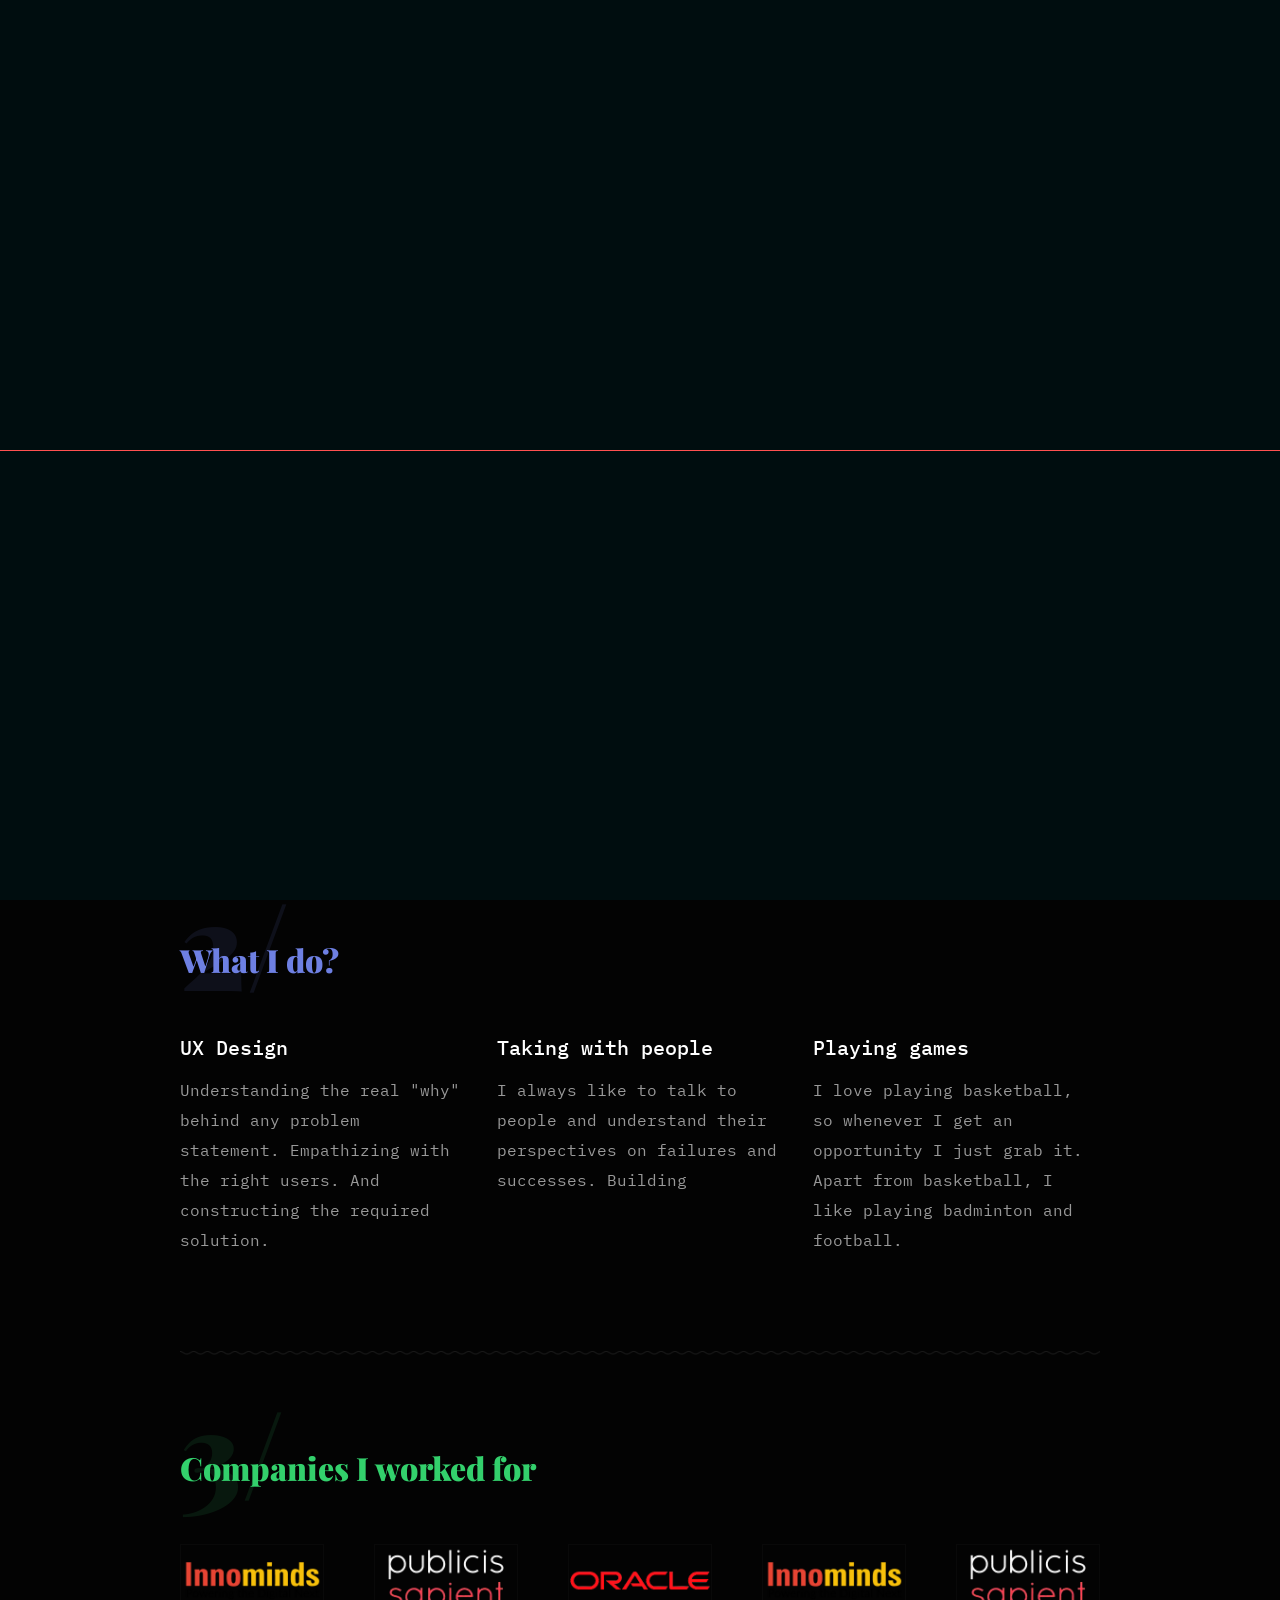
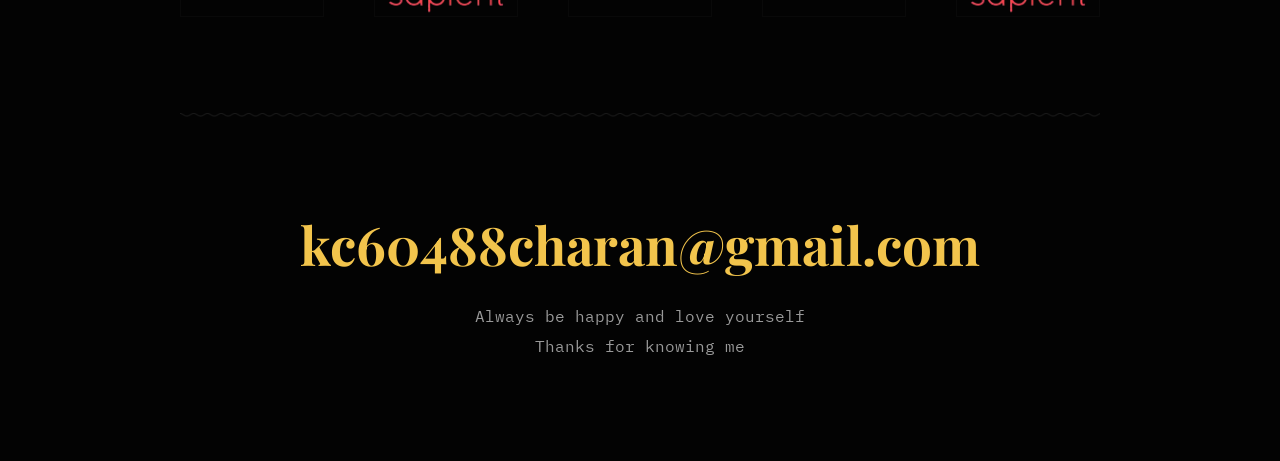
==== commit 7ca0f417: "commit" ====
--- a/about.html
+++ b/about.html
@@ -53,6 +53,7 @@
             <li><a href="index.html" class="slide-vertical" data-splitting>Home</a></li>
             <li><a href="resume.html" class="slide-vertical" data-splitting>Resume</a></li>
             <li><a href="portfolio.html" class="slide-vertical" data-splitting>Portfolio</a></li>
+            <li><a href="https://drive.google.com/file/d/1Hvh0wWsmaH0d9exa1KnJ2Rfo4MkAJt9G/view?usp=sharing" class="slide-vertical" data-splitting>Download Resume</a></li>
             <!-- <li><a href="blog.html" class="slide-vertical" data-splitting>Blog</a></li> -->
             <!-- <li><a href="contact.html" class="slide-vertical" data-splitting>Contact</a></li> -->
         </ul>
@@ -79,6 +80,8 @@
                                 <h2 class="section-heading"><span>1/</span>About me</h2>
                                 <!-- /section-heading -->
                                 <p class="biography-text">I'm an UX Designer with over 2.5 years of experience. I'm from Hyderabad, India. I design and create seamless enterprise products as well as web and mobile applications for amazing people and companies around the world. I like working with new people and learning from them.</p>
+                                <p class="biography-text">I am from a tech background graduate turned designer. I always have an entrepreneurial mindset which leads me to take up challenges and love to learn from my failures. I try to fail early and learn fast.</p>
+                                <p class="biography-text">Apart from work, I love watching UX podcasts and UX conferences. I like playing congo, love playing basketball, exploring places, and learning about different cultures.</p>
                                 <div class="row mt-30">
                                     <div class="col-md-12">
                                         <div class="standard-text-holder">
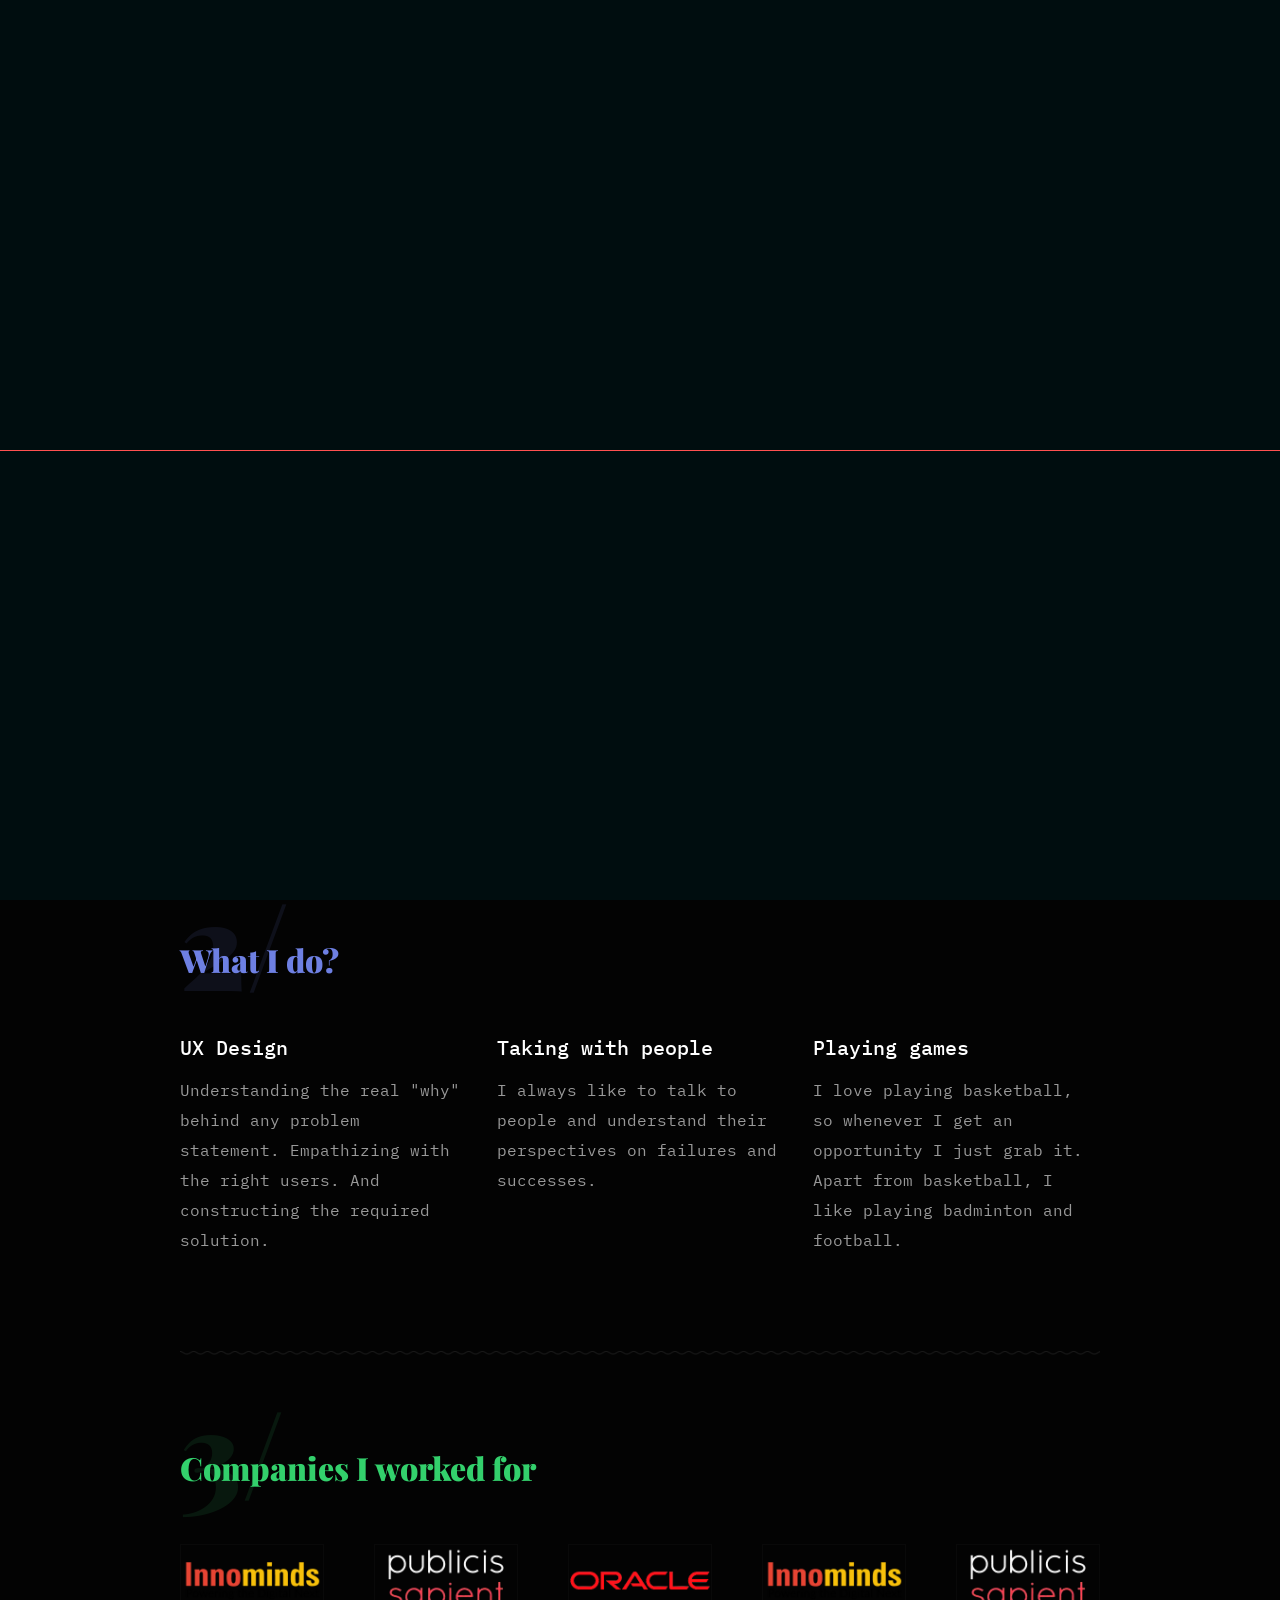
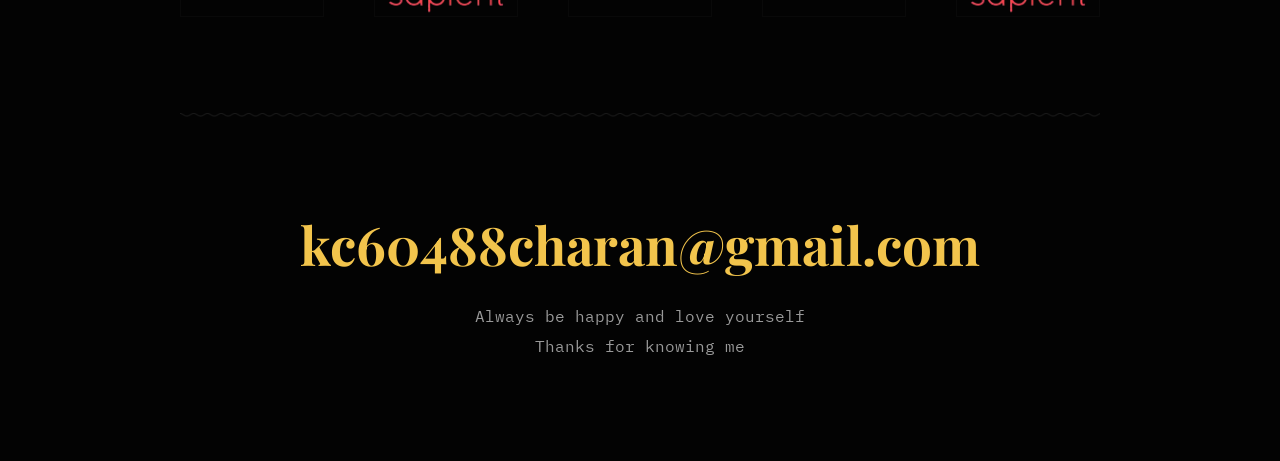
==== commit 39f4c6e9: "Update about.html" ====
--- a/about.html
+++ b/about.html
@@ -53,7 +53,7 @@
             <li><a href="index.html" class="slide-vertical" data-splitting>Home</a></li>
             <li><a href="resume.html" class="slide-vertical" data-splitting>Resume</a></li>
             <li><a href="portfolio.html" class="slide-vertical" data-splitting>Portfolio</a></li>
-            <li><a href="https://drive.google.com/file/d/1Hvh0wWsmaH0d9exa1KnJ2Rfo4MkAJt9G/view?usp=sharing" class="slide-vertical" data-splitting>Download Resume</a></li>
+            <li><a href="https://drive.google.com/file/d/1Ggv35ckSLNrrIdYXTSjCbQkleAE49yZ_/view?usp=sharing" class="slide-vertical" data-splitting>Resume</a></li>
             <!-- <li><a href="blog.html" class="slide-vertical" data-splitting>Blog</a></li> -->
             <!-- <li><a href="contact.html" class="slide-vertical" data-splitting>Contact</a></li> -->
         </ul>
@@ -79,7 +79,7 @@
                             <div class="col-lg-8 col-md-12">
                                 <h2 class="section-heading"><span>1/</span>About me</h2>
                                 <!-- /section-heading -->
-                                <p class="biography-text">I'm an UX Designer with over 2.5 years of experience. I'm from Hyderabad, India. I design and create seamless enterprise products as well as web and mobile applications for amazing people and companies around the world. I like working with new people and learning from them.</p>
+                                <p class="biography-text">I'm an UX Designer with over 4 years of experience. I'm from Hyderabad, India. I design and create seamless enterprise products as well as web and mobile applications for amazing people and companies around the world. I like working with new people and learning from them.</p>
                                 <p class="biography-text">I am from a tech background graduate turned designer. I always have an entrepreneurial mindset which leads me to take up challenges and love to learn from my failures. I try to fail early and learn fast.</p>
                                 <p class="biography-text">Apart from work, I love watching UX podcasts and UX conferences. I like playing congo, love playing basketball, exploring places, and learning about different cultures.</p>
                                 <div class="row mt-30">
@@ -128,7 +128,7 @@
                                 <div class="service-item">
                                     <!-- <i class="lni-website"></i> -->
                                     <h4>Taking with people</h4>
-                                    <p>I always like to talk to people and understand their perspectives on failures and successes. Building</p>
+                                    <p>I always like to talk to people and understand their perspectives on failures and successes.</p>
                                 </div>
                                 <!-- /service-item -->
                             </div>
--- a/css/main.css
+++ b/css/main.css
@@ -1623,4 +1623,4 @@
 	box-sizing:border-box;
 	-webkit-transition: all 200ms linear;
     transition: all 200ms linear;
-}+}
